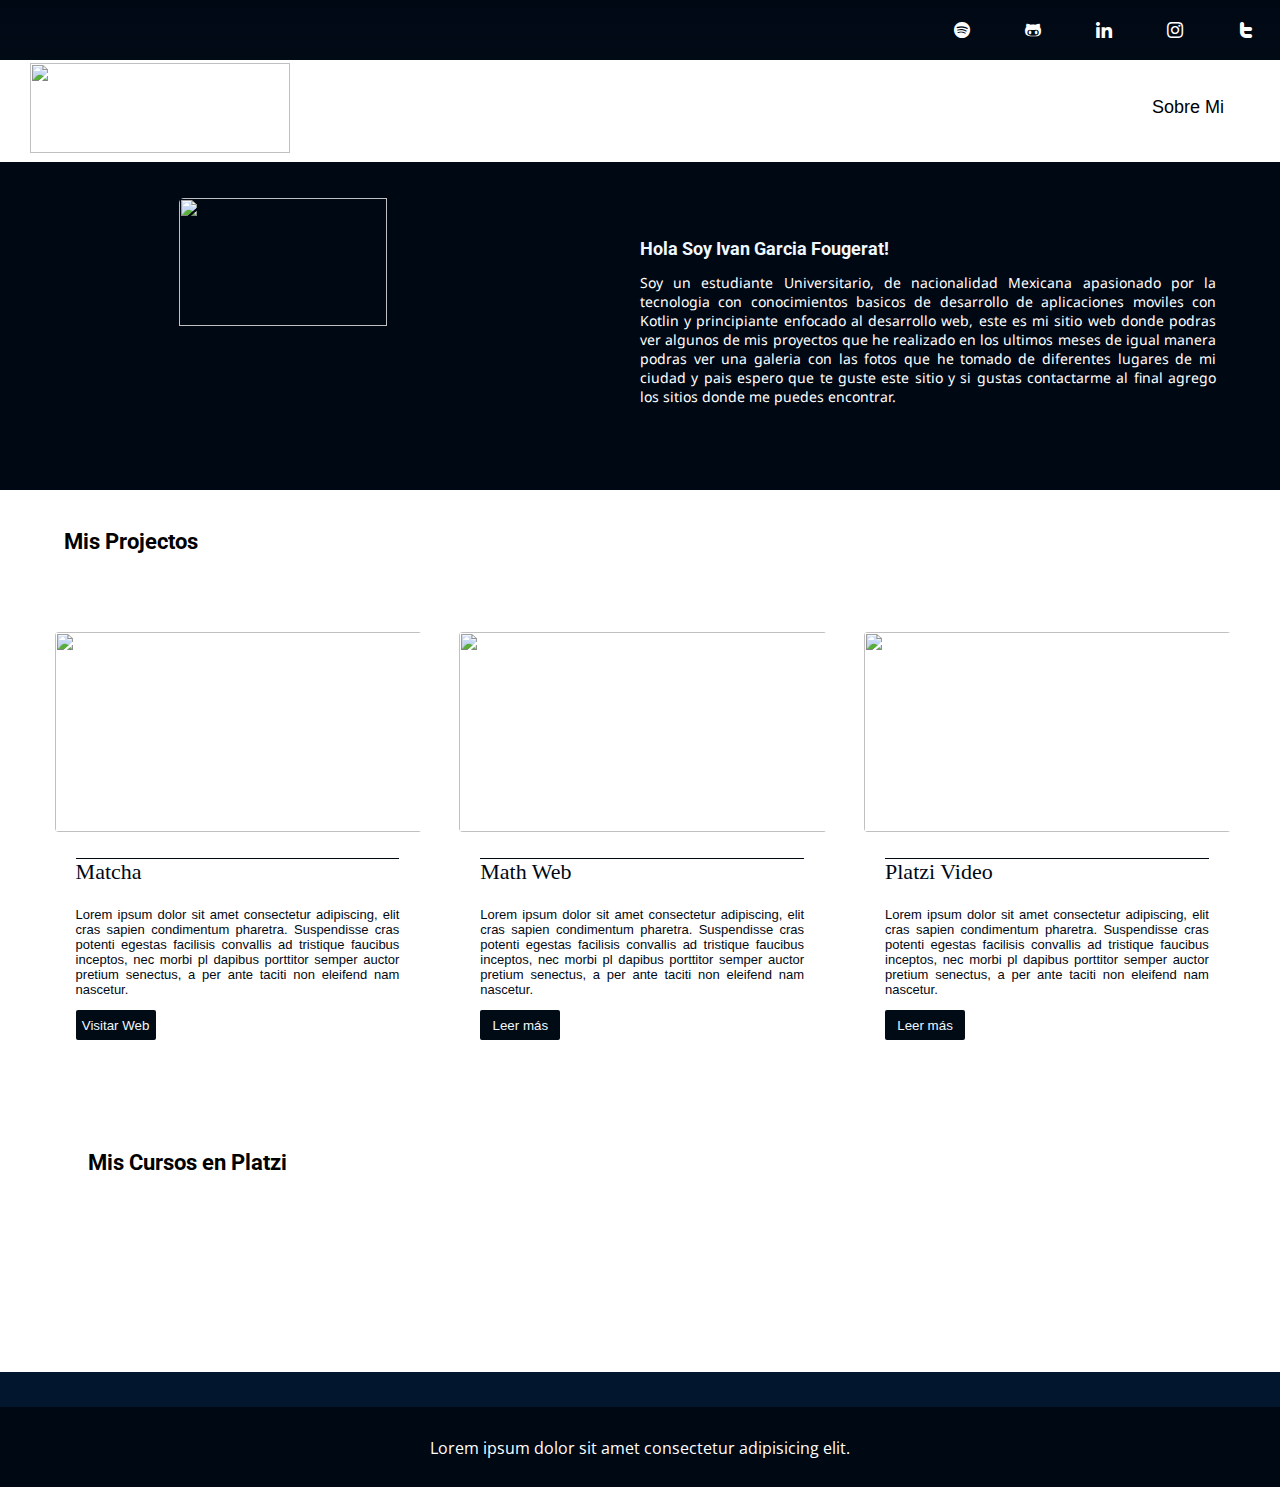
==== perfil.html @ 80226f08 "Subiendo la pagina a git" ====
<!DOCTYPE html>
<html lang="en">
<head>
    <meta charset="UTF-8">
    <meta http-equiv="X-UA-Compatible" content="IE=edge">
    <meta name="viewport" content="width=device-width, initial-scale=1.0">
    <link rel="stylesheet" href="/styles/blogs.css">
    <link rel="stylesheet" href="/styles/font/flaticon.css">
    <link rel="shortcut icon" href="https://imagizer.imageshack.com/img923/522/HLvikj.png">
    <title>Indice</title>
</head>
<body>  
    <header>
        <section class="social-media">            
            <div class="icons">
                <a href="https://open.spotify.com/show/38KYaW5jlfE449qDbPVwW3" target="blank"><span class="fimanager flaticon-082-spotify"></span></a>
                <a href="https://github.com/IvanFou" target="blank"><span class="fimanager flaticon-031-github"></span></a>
                <a href="https://www.linkedin.com/in/carlos-ivan-garcia-fougerat-b970411a6/" target="blank"><span class="fimanager flaticon-052-linkedin"></span></a>
                <a href="https://www.instagram.com/ivanfou/" target="blank"><span class="fimanager flaticon-044-instagram"></span></a>
                <a href="https://twitter.com/IvanFougerat" target="blank"><span class="fimanager flaticon-095-twitter"></span></a>
            </div>
        </section>

        <nav>
            <section class="nav-logo-container">
              <a href="/index.html"><img src="https://imagizer.imageshack.com/img924/1673/eOv7WR.png" alt=""></a>  
            </section>
            <section class="profile-link">
                <a href="https://ivanfou.github.io/portafolio/"z>Sobre Mi</a>
            </section>
        </nav>

    </header>

    <main class="container__main">
        <section class="container__main--perfil">
            <img src="https://imagizer.imageshack.com/img922/2636/qVQZzA.jpg" alt="">
            <div>
                <h1>Hola Soy Ivan Garcia Fougerat!</h1>
                <p>Soy un estudiante Universitario, de nacionalidad Mexicana apasionado 
                    por la tecnologia con conocimientos basicos de desarrollo de aplicaciones
                    moviles con Kotlin y principiante enfocado al desarrollo web, este es mi 
                    sitio web donde podras ver algunos de mis proyectos que he realizado en los 
                    ultimos meses de igual manera podras ver una galeria con las fotos que he tomado
                    de diferentes lugares de mi ciudad y pais espero que te guste este sitio y si 
                    gustas contactarme al final agrego los sitios donde me puedes encontrar.</p>
            </div>
        </section>
    </main>

    <main class="projects__main">
        <section class="projects__main--section">
            <h3>Mis Projectos</h3>
            <div class="grid-contenidos">

                <article class="post__project">
                    <img src="https://imagizer.imageshack.com/img922/8786/a7q8W3.png" alt="">
                    <p class="titulo-web">Matcha</p>
                    <p class="parrafo">Lorem ipsum dolor sit amet consectetur adipiscing, elit cras sapien condimentum pharetra. 
                        Suspendisse cras potenti egestas facilisis convallis ad tristique faucibus inceptos, nec morbi
                         pl dapibus porttitor semper auctor pretium senectus, a per ante taciti non eleifend nam nascetur. </p>
                    <a href="https://bedu-fef.netlify.app/" target="blank"><button class="blogs-news-button">Visitar Web</button></a>
                </article>

                <article class="post__project">
                    <img src="https://imagizer.imageshack.com/img923/1835/2zMReu.png" alt="">
                    <p class="titulo-web">Math Web</p>
                    <p class="parrafo">Lorem ipsum dolor sit amet consectetur adipiscing, elit cras sapien condimentum pharetra. 
                        Suspendisse cras potenti egestas facilisis convallis ad tristique faucibus inceptos, nec morbi
                         pl dapibus porttitor semper auctor pretium senectus, a per ante taciti non eleifend nam nascetur. </p>
                    <a href="/blogs.html"><button class="blogs-news-button">Leer más</button></a>
                </article>

                <article class="post__project">
                    <img src="https://imagizer.imageshack.com/img923/5550/XqspBU.png" alt="">
                    <p class="titulo-web">Platzi Video</p>
                    <p class="parrafo">Lorem ipsum dolor sit amet consectetur adipiscing, elit cras sapien condimentum pharetra. 
                        Suspendisse cras potenti egestas facilisis convallis ad tristique faucibus inceptos, nec morbi
                         pl dapibus porttitor semper auctor pretium senectus, a per ante taciti non eleifend nam nascetur. </p>
                    <a href=""><button class="blogs-news-button">Leer más</button></a>
                </article>
            </div>
        </section>
    </main>

    <main class="courses_main">
        <section class="projects__main--section">
            <h3>Mis Cursos en Platzi</h3>
            <div class="courses">
                <a href="https://platzi.com/p/IvanFou/curso/1557-git-github/diploma/detalle/" target="blank"><img src="https://static.platzi.com/media/achievements/badge-github-0b729570-934d-47d8-ba6b-610d7f15e0ec.png" alt=""></a>
                <a href="https://platzi.com/p/IvanFou/curso/1566-bd/diploma/detalle/" target="blank"><img src="https://static.platzi.com/media/achievements/badge-fundamentos-de-bases-de-datos-cc5eff2a-a7e0-4110-af5d-a47b628611da.png" alt=""></a> 
                <a href="https://platzi.com/p/IvanFou/curso/1906-diseno-programadores/diploma/detalle/ " target="blank"><img src="https://static.platzi.com/media/carrer-banner/c-design2x.png" alt=""></a>
                <a href="https://platzi.com/p/IvanFou/curso/1640-frontend-developer/diploma/detalle/ " target="blank"><img src="https://static.platzi.com/media/achievements/badge-fundamentos-javascript-61c15bdf-0a83-4aed-8537-b4753e4071e1.png" alt=""></a>
                <a href="https://platzi.com/p/IvanFou/curso/1420-sistemas-diseno/diploma/detalle/ " target="blank"><img src="https://static.platzi.com/media/achievements/badges-sistema-diseno-72e121d5-e96b-46cc-ba40-cf3ef7c1e1da.png" alt=""></a>
                <a href="https://platzi.com/p/IvanFou/curso/1098-ingenieria/diploma/detalle/" target="blank"><img src="https://static.platzi.com/media/achievements/badge-ing-software-2017-18f503fd-36bd-42d8-b1a1-492865659687.png" alt=""></a>
                <a href="https://platzi.com/p/IvanFou/curso/1474-oop/diploma/detalle/" target="blank"><img src="https://static.platzi.com/media/achievements/badges-poo-513deb20-a5bd-40a7-b97a-c36dc772d512.png" alt=""></a>
                <a href="https://platzi.com/p/IvanFou/curso/1324-creacion-podcasts/diploma/detalle/ " target="blank"><img src="https://static.platzi.com/media/achievements/badge-como-monetizar-tu-podcast-f5323bc2-fc16-43d6-938b-4a985b753ad1.png" alt=""></a>
            </div>
        </section>
    </main>

    <footer>
        <p>Lorem ipsum dolor sit amet consectetur adipisicing elit.</p>
    </footer>
</body>
</html>
---- styles/blogs.css ----
@import url('https://fonts.googleapis.com/css2?family=Roboto:ital,wght@0,700;1,500&display=swap');
@import url('https://fonts.googleapis.com/css2?family=Noto+Sans&display=swap');
@import url('https://fonts.googleapis.com/css2?family=Open+Sans:wght@300&display=swap');

body{
    margin: 0;
    overflow-x: hidden;
    top: 0;
    left: 0;
    right: 0;
    font-family: Roboto;
}

button:hover{
    transform: scale(1.1);
    cursor: pointer;
}

a{
    text-decoration: none;
    display: inline;
    color: black;
}

header{
    width: 100%;
    height: 60px;
    display: grid;
    grid-template-rows: 1fr 1fr;
    background: linear-gradient(#000814, #010b16);
}

header .social-media{

    width: 100%;
    height: 60px;
    display: flex;
    justify-content: flex-end;
    align-items: center;
}

header .social-media .icons{
    width: 300px;
    height: auto;
    display: flex;
    justify-content: space-between;
    align-items: center;
    margin-right: 2%;
 }

header .icons span{
    color: white;
} 

nav{
    margin-top: 2%;
    display: grid;
    grid-template-columns: repeat(2,90%);

}

.profile-link{
    margin-top: 1%;
}

.profile-link a{
    color: black;
    font-size: 18px;
    font-family: Arial, Helvetica, sans-serif;
}

.nav-logo-container img{
    width: 260px;
    height: 90px;
    margin-left: 30px;
    margin-top: -2%;
}

.home-main{
    margin-top: 8%;
}

.blogs-main-new{
    margin: 0;
    padding: 2%;
    background-color: whitesmoke;
}

.blogs-news-info-container{
    display: grid;
    grid-template-columns: repeat(2,48%);
    text-align: justify;
    font-family: 'Open Sans', sans-serif;
    font-size: 14px;
}


.image-principal img{
    width: 95%;
    height: 80%;
    border-radius: 10px;
}

.blogs-news-button{
    background-color: #010b16;
    color: aliceblue;
    border: 0;
    border-radius: 2px;
    width: 80px;
    height: 30px;
}

.grid-contenido{
    display: grid;
    grid-template-columns: repeat(3, 28%);
    margin-left: 10%;
    margin-top: -5%;
}

.post-container{
    border-radius: 5px;
    border: 1px solid #000814;
    margin-left: 20%;
    margin-top: 30%;
    padding: 5%;
    width: 80%;
    height: 85%;
    font-family: OpenSans;
    color: #000814;
}

.post-container p{
    font-family: Arial, Helvetica, sans-serif;
    margin-top: 10%;
}

.post-container img{
    border-radius: 5px;
    height: 180px;
    width: 114%;
    margin-left: -7%;
    margin-top: -8%;
}

.blog-spot{
    margin-top: 6%;
}

.blogs-main-new h3{
    margin-left: 3%;
    margin-top: 5%;
    font-family: Roboto;
    font-size: 25px;
}

.blogs-posts-container h3{
    margin-left: 5%;
    margin-top: 5%;
    font-family: Roboto;
    font-size: 25px;
}

.parrafo{
    font-size: 13px;
    font-family: sans-serif;
    text-align: justify;
}

.titulo-container{
    font-size: 22px;
    font-family: OpenSans;
}


.post-container button{
    border-radius: 5px;
    border: 0;    
    background-color: #02172e;
    color: white;
    height: 30px;
    width: 100%;
    margin-top: 10%;
}    

footer {
    width: 100%;
    height: 80px;
    background-color: #000814;
    border-top: 35px solid #02172e;
    text-align: center;
    margin-top: 10%;
}

footer p {
    color: white;
    margin-top: 30px;
    font-family: 'Open Sans', sans-serif;
}

.blog-image{
    padding: 0 50px 40px;
}

.blog-image img{
    width: 100%;
    height: 400px;
    margin-top: 2%;
    border-radius: 5px;
}

.blog-parrafo{
    padding: 0 50px 40px;
}

.blog-parrafo h5{
    border-bottom: 1px solid #cdd2da;
    font-size: 18px;
    color: #a0a0a0;
    margin-top: -1%;
}

.blog__container{
    padding: 0 70px 70px;
    font-family: sans-serif;
    font-size: 18px;
    text-align: justify;
}

.blog__container h1{
    font-size: 30px;
}

.blog-informacion{
    background-color: #000814;
    margin-bottom: -10%;
    display: grid;
    grid-template-columns: repeat(2,50%);
    color: aliceblue;
    font-family: sans-serif;
    padding: 2%;
}

.contact{
    display: grid;
    grid-template-columns: repeat(2,50%);
    margin-left: 15%;
    font-size: 14px;
}

.contact div{
    margin-left: -50%;
}

.contact a{
    color: #a0a0a0;
    font-size: 18px;
}

/*Perfil*/
.container__main--perfil{
    display: grid;
    grid-template-columns: repeat(2,50%);
    padding: 5%;
    height: 200px;
    margin-top: 8%;
    background-color: #000814;
}

.container__main--perfil h1{
    color: aliceblue;
    font-size: 18px;
}

.container__main--perfil p{
    color: white;
    font-family: 'Noto Sans', sans-serif;
    text-align: justify;
    font-size: 14px;
}

.container__main--perfil img{
    width: 60%;
    height: 80%;
    margin-top: -5%;
    border-radius: 5px;
    margin-left: 20%;
}

.grid-contenidos{
    display: grid;
    grid-template-columns: repeat(3, 31%);
    margin-left: -2%;
    margin-top: -5%;
}

.projects__main{
    margin-bottom: 10%;
}

.projects__main--section h3{
    margin-left: 5%;
    margin-top: 3%;
    font-size: 22px;
}

.post__project{
    border-radius: 5px;
    margin-left: 20%;
    margin-top: 30%;
    padding: 5%;
    width: 80%;
    height: 85%;
    font-family: OpenSans;
    color: #000814;
}

.post__project img{
    width: 113.5%;
    height: 200px;
    margin-left: -6.5%;
    margin-top: -6.5%;
    border-radius: 4px;
}

.titulo-web{
    font-size: 22px;
    color: #000814;
    border-top: #000814 solid 1px;
}

.courses_main{
    margin-top: -3%;
    margin-left: 2%;
}

.courses{
    margin-top: 4%;
}
---- styles/font/flaticon.css ----
@font-face {
  font-family: "Flaticon";
  src: url("./Flaticon.eot");
  src: url("./Flaticon.eot?#iefix") format("embedded-opentype"),
       url("./Flaticon.woff2") format("woff2"),
       url("./Flaticon.woff") format("woff"),
       url("./Flaticon.ttf") format("truetype"),
       url("./Flaticon.svg#Flaticon") format("svg");
  font-weight: normal;
  font-style: normal;
}

@media screen and (-webkit-min-device-pixel-ratio:0) {
  @font-face {
    font-family: "Flaticon";
    src: url("./Flaticon.svg#Flaticon") format("svg");
  }
}

.fimanager:before {
      display: inline-block;
  font-family: "Flaticon";
  font-style: normal;
  font-weight: normal;
  font-variant: normal;
  line-height: 1;
  text-decoration: inherit;
  text-rendering: optimizeLegibility;
  text-transform: none;
  -moz-osx-font-smoothing: grayscale;
  -webkit-font-smoothing: antialiased;
  font-smooth: antialiased;
    display: block;
}

.flaticon-001-9gag:before { content: "\f100"; }
.flaticon-002-academia-edu:before { content: "\f101"; }
.flaticon-003-airbnb:before { content: "\f102"; }
.flaticon-004-angelist:before { content: "\f103"; }
.flaticon-005-lastfm:before { content: "\f104"; }
.flaticon-006-badoo:before { content: "\f105"; }
.flaticon-007-behance:before { content: "\f106"; }
.flaticon-008-blackberry:before { content: "\f107"; }
.flaticon-009-blogger:before { content: "\f108"; }
.flaticon-010-busuu:before { content: "\f109"; }
.flaticon-011-codepen:before { content: "\f10a"; }
.flaticon-012-coderwall:before { content: "\f10b"; }
.flaticon-013-delicious:before { content: "\f10c"; }
.flaticon-014-devianart:before { content: "\f10d"; }
.flaticon-015-digg:before { content: "\f10e"; }
.flaticon-016-discord:before { content: "\f10f"; }
.flaticon-017-dislike:before { content: "\f110"; }
.flaticon-018-disqus:before { content: "\f111"; }
.flaticon-019-dribbble:before { content: "\f112"; }
.flaticon-020-dropbox:before { content: "\f113"; }
.flaticon-021-envato:before { content: "\f114"; }
.flaticon-022-evernote:before { content: "\f115"; }
.flaticon-023-facebook:before { content: "\f116"; }
.flaticon-024-facebook:before { content: "\f117"; }
.flaticon-025-messenger:before { content: "\f118"; }
.flaticon-026-flickr:before { content: "\f119"; }
.flaticon-027-forrst:before { content: "\f11a"; }
.flaticon-028-foursquare:before { content: "\f11b"; }
.flaticon-029-gab:before { content: "\f11c"; }
.flaticon-030-git:before { content: "\f11d"; }
.flaticon-031-github:before { content: "\f11e"; }
.flaticon-032-github:before { content: "\f11f"; }
.flaticon-033-gofundme:before { content: "\f120"; }
.flaticon-034-goodreads:before { content: "\f121"; }
.flaticon-035-google-allo:before { content: "\f122"; }
.flaticon-036-google-drive:before { content: "\f123"; }
.flaticon-037-google-hangouts:before { content: "\f124"; }
.flaticon-038-google-hangouts:before { content: "\f125"; }
.flaticon-039-google-photos:before { content: "\f126"; }
.flaticon-040-google-play:before { content: "\f127"; }
.flaticon-041-google-plus:before { content: "\f128"; }
.flaticon-042-google-plus:before { content: "\f129"; }
.flaticon-043-houzz:before { content: "\f12a"; }
.flaticon-044-instagram:before { content: "\f12b"; }
.flaticon-045-kakao-talk:before { content: "\f12c"; }
.flaticon-046-kickstarter:before { content: "\f12d"; }
.flaticon-047-kik:before { content: "\f12e"; }
.flaticon-048-klout:before { content: "\f12f"; }
.flaticon-049-lastfm:before { content: "\f130"; }
.flaticon-050-like:before { content: "\f131"; }
.flaticon-051-line:before { content: "\f132"; }
.flaticon-052-linkedin:before { content: "\f133"; }
.flaticon-053-medium:before { content: "\f134"; }
.flaticon-054-medium:before { content: "\f135"; }
.flaticon-055-meetme:before { content: "\f136"; }
.flaticon-056-meetup:before { content: "\f137"; }
.flaticon-057-myspace:before { content: "\f138"; }
.flaticon-058-odnoklassniki:before { content: "\f139"; }
.flaticon-059-open-source:before { content: "\f13a"; }
.flaticon-060-path:before { content: "\f13b"; }
.flaticon-061-patreon:before { content: "\f13c"; }
.flaticon-062-periscope:before { content: "\f13d"; }
.flaticon-063-photobucket:before { content: "\f13e"; }
.flaticon-064-picasa:before { content: "\f13f"; }
.flaticon-065-pinboard:before { content: "\f140"; }
.flaticon-066-pinterest:before { content: "\f141"; }
.flaticon-067-pixabay:before { content: "\f142"; }
.flaticon-068-plurk:before { content: "\f143"; }
.flaticon-069-plurk:before { content: "\f144"; }
.flaticon-070-product-hunt:before { content: "\f145"; }
.flaticon-071-quora:before { content: "\f146"; }
.flaticon-072-reddit:before { content: "\f147"; }
.flaticon-073-revebnation:before { content: "\f148"; }
.flaticon-074-rss:before { content: "\f149"; }
.flaticon-075-sina-weibo:before { content: "\f14a"; }
.flaticon-076-skillshare:before { content: "\f14b"; }
.flaticon-077-skype:before { content: "\f14c"; }
.flaticon-078-slack:before { content: "\f14d"; }
.flaticon-079-slack:before { content: "\f14e"; }
.flaticon-080-snapchat:before { content: "\f14f"; }
.flaticon-081-soundcloud:before { content: "\f150"; }
.flaticon-082-spotify:before { content: "\f151"; }
.flaticon-083-stack-overflow:before { content: "\f152"; }
.flaticon-084-steam:before { content: "\f153"; }
.flaticon-085-stumbleupon:before { content: "\f154"; }
.flaticon-086-swarm:before { content: "\f155"; }
.flaticon-087-tagged:before { content: "\f156"; }
.flaticon-088-team-viewer:before { content: "\f157"; }
.flaticon-089-telegram:before { content: "\f158"; }
.flaticon-090-telegram:before { content: "\f159"; }
.flaticon-091-tinder:before { content: "\f15a"; }
.flaticon-092-trello:before { content: "\f15b"; }
.flaticon-093-tumblr:before { content: "\f15c"; }
.flaticon-094-twitch:before { content: "\f15d"; }
.flaticon-095-twitter:before { content: "\f15e"; }
.flaticon-096-twitter:before { content: "\f15f"; }
.flaticon-097-twoo:before { content: "\f160"; }
.flaticon-098-uber:before { content: "\f161"; }
.flaticon-099-unspash:before { content: "\f162"; }
.flaticon-100-v-live:before { content: "\f163"; }
.flaticon-101-viber:before { content: "\f164"; }
.flaticon-102-viddler:before { content: "\f165"; }
.flaticon-103-vimeo:before { content: "\f166"; }
.flaticon-104-vine:before { content: "\f167"; }
.flaticon-105-vk:before { content: "\f168"; }
.flaticon-106-wattpad:before { content: "\f169"; }
.flaticon-107-waze:before { content: "\f16a"; }
.flaticon-108-wechat:before { content: "\f16b"; }
.flaticon-109-whatsapp:before { content: "\f16c"; }
.flaticon-110-wordpress:before { content: "\f16d"; }
.flaticon-111-xanga:before { content: "\f16e"; }
.flaticon-112-xing:before { content: "\f16f"; }
.flaticon-113-yahoo:before { content: "\f170"; }
.flaticon-114-yahoo:before { content: "\f171"; }
.flaticon-115-yelp:before { content: "\f172"; }
.flaticon-116-youtube:before { content: "\f173"; }
.flaticon-117-zootool:before { content: "\f174"; }
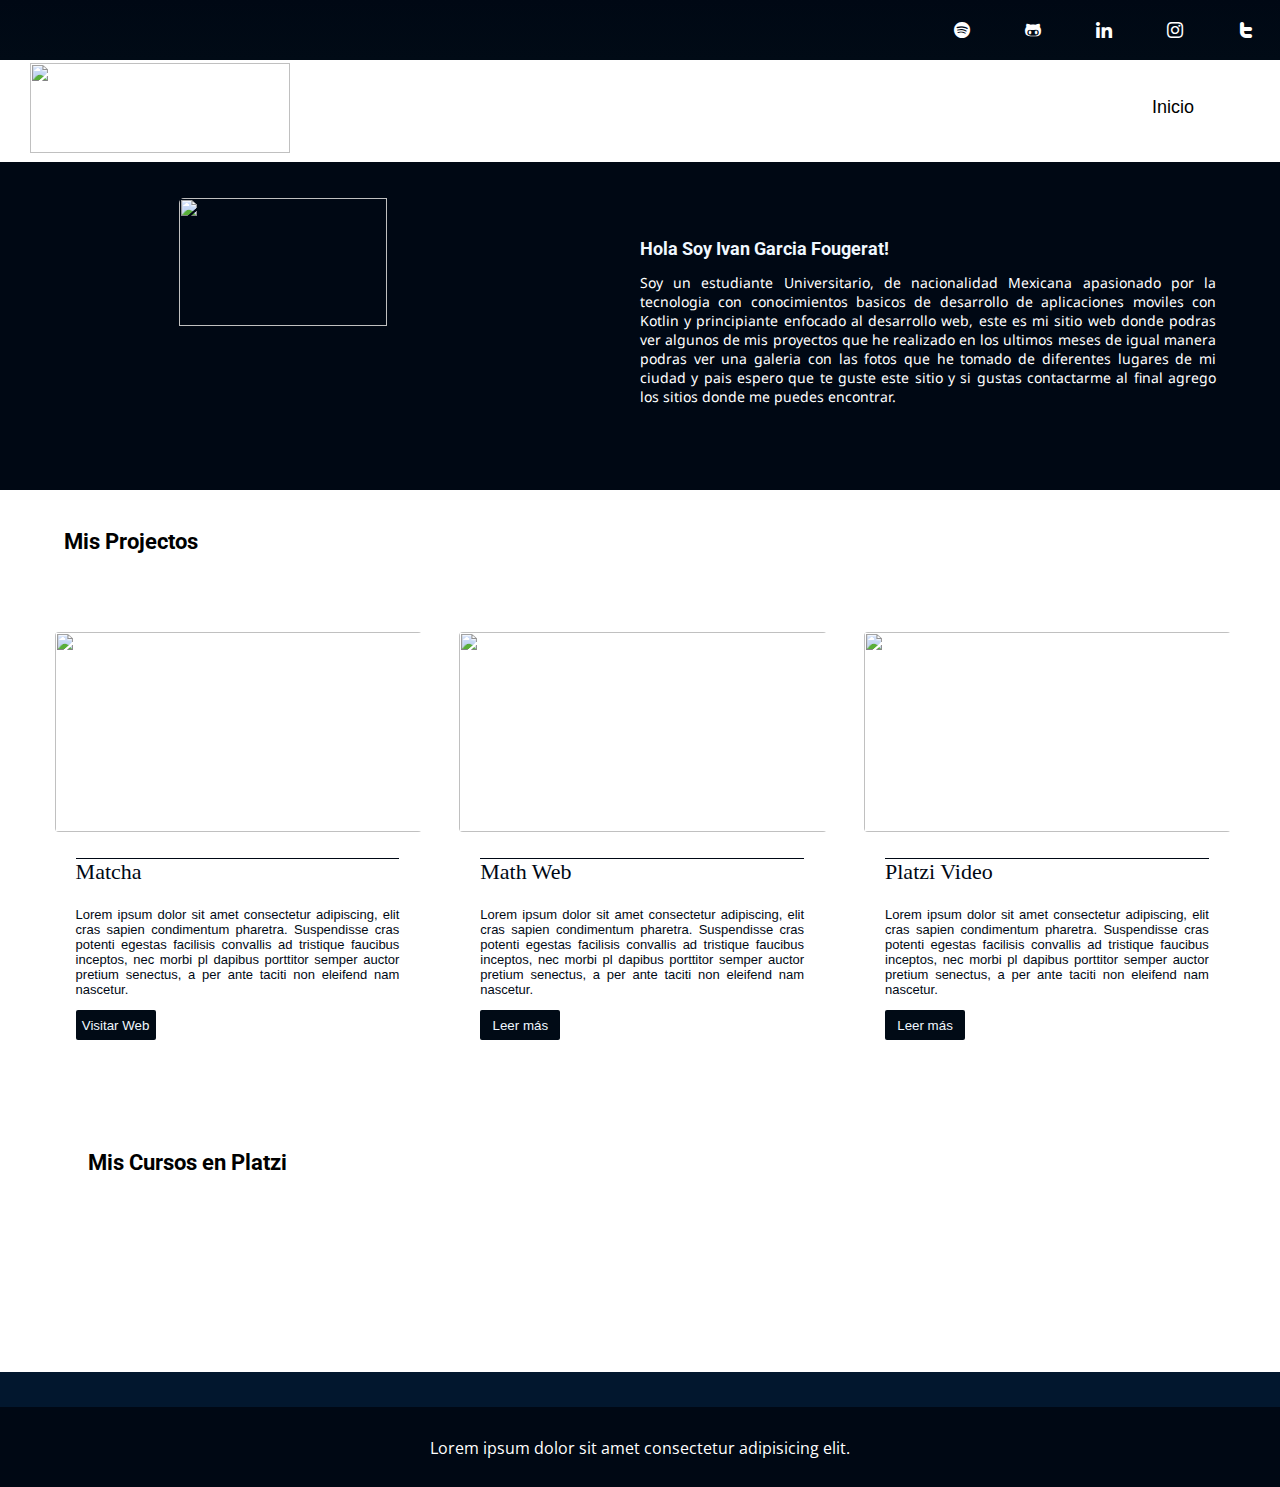
==== commit ae80ff1f: "Media Query" ====
--- a/perfil.html
+++ b/perfil.html
@@ -26,7 +26,7 @@
               <a href="/index.html"><img src="https://imagizer.imageshack.com/img924/1673/eOv7WR.png" alt=""></a>  
             </section>
             <section class="profile-link">
-                <a href="https://ivanfou.github.io/portafolio/"z>Sobre Mi</a>
+                <a href="/index.html"z>Inicio</a>
             </section>
         </nav>
 
--- a/styles/blogs.css
+++ b/styles/blogs.css
@@ -335,4 +335,130 @@
 
 .courses{
     margin-top: 4%;
+}
+
+@media (max-width: 1119px){
+
+    nav{
+        margin-top: 2%;
+        display: flex;
+        padding: 5%;
+    }
+
+    .nav-logo-container img{
+        display: none;
+    }
+
+    .home-main{
+        padding-top: 19%;
+    }
+
+    .blogs-news-info-container{
+        display: block;
+        text-align: justify;
+        font-family: 'Open Sans', sans-serif;
+        font-size: 14px;
+    }
+
+    .blog-spot{
+        padding: 2%;
+    }
+
+    .grid-contenido{
+        display: block;
+        margin-top: 50px;
+        margin-left: -24%;
+    }
+
+    .post-container{
+        border-radius: 5px;
+        border: 1px solid #000814;
+        margin-top: 8%;
+        padding: 5%;
+        width: 68%;
+        height: 60%;
+        font-family: OpenSans;
+        color: #000814;
+    }
+
+    .post-container img{
+        border-radius: 5px;
+        height: 180px;
+        width: 115%;
+        margin-left: -7.5%;
+        margin-top: -8%;
+    }
+
+    /*Aricle*/
+
+    .blog-image{
+       padding: 0 20px 40px;
+    }
+
+    .blog-image img{
+       width: 100%;
+       height: 250px;
+       margin-top: 5%;
+      border-radius: 5px;
+    }
+
+    .blog-parrafo{
+        margin-left: -10%;
+    }
+
+    .blog__container{
+        padding: 0;
+        margin-left: 3%;
+        margin-right: -2%;
+        font-family: sans-serif;
+        font-size: 18px;
+    }
+
+    .blog-informacion{
+        display: block;
+ 
+    }
+    
+    .contact{
+        display: grid;
+        grid-template-columns: repeat(2,60%);
+        margin-left: 2%;
+        margin-top: 2%;
+        font-size: 10px;
+    }
+
+    /*Perfil*/
+    .container__main--perfil{
+        display: block;
+        padding: 5%;
+        height: 100%;
+        margin-top: 20%;
+        background-color: #000814;
+    }
+
+    .container__main--perfil img{
+        width: 40%;
+        height: 40%;
+        border-radius: 100%;
+        margin-left: 30%;
+    }
+
+    .grid-contenidos{
+        display: block;
+        margin-left: -2%;
+        margin-top: -5%;
+    }
+
+    .post__project{
+        border-radius: 5px;
+        margin-left: 5%;
+        margin-top: 10%;
+        padding: 5%;
+        width: 80%;
+        height: 85%;
+    }
+
+    .courses img{
+        width: 11%;
+    }
 }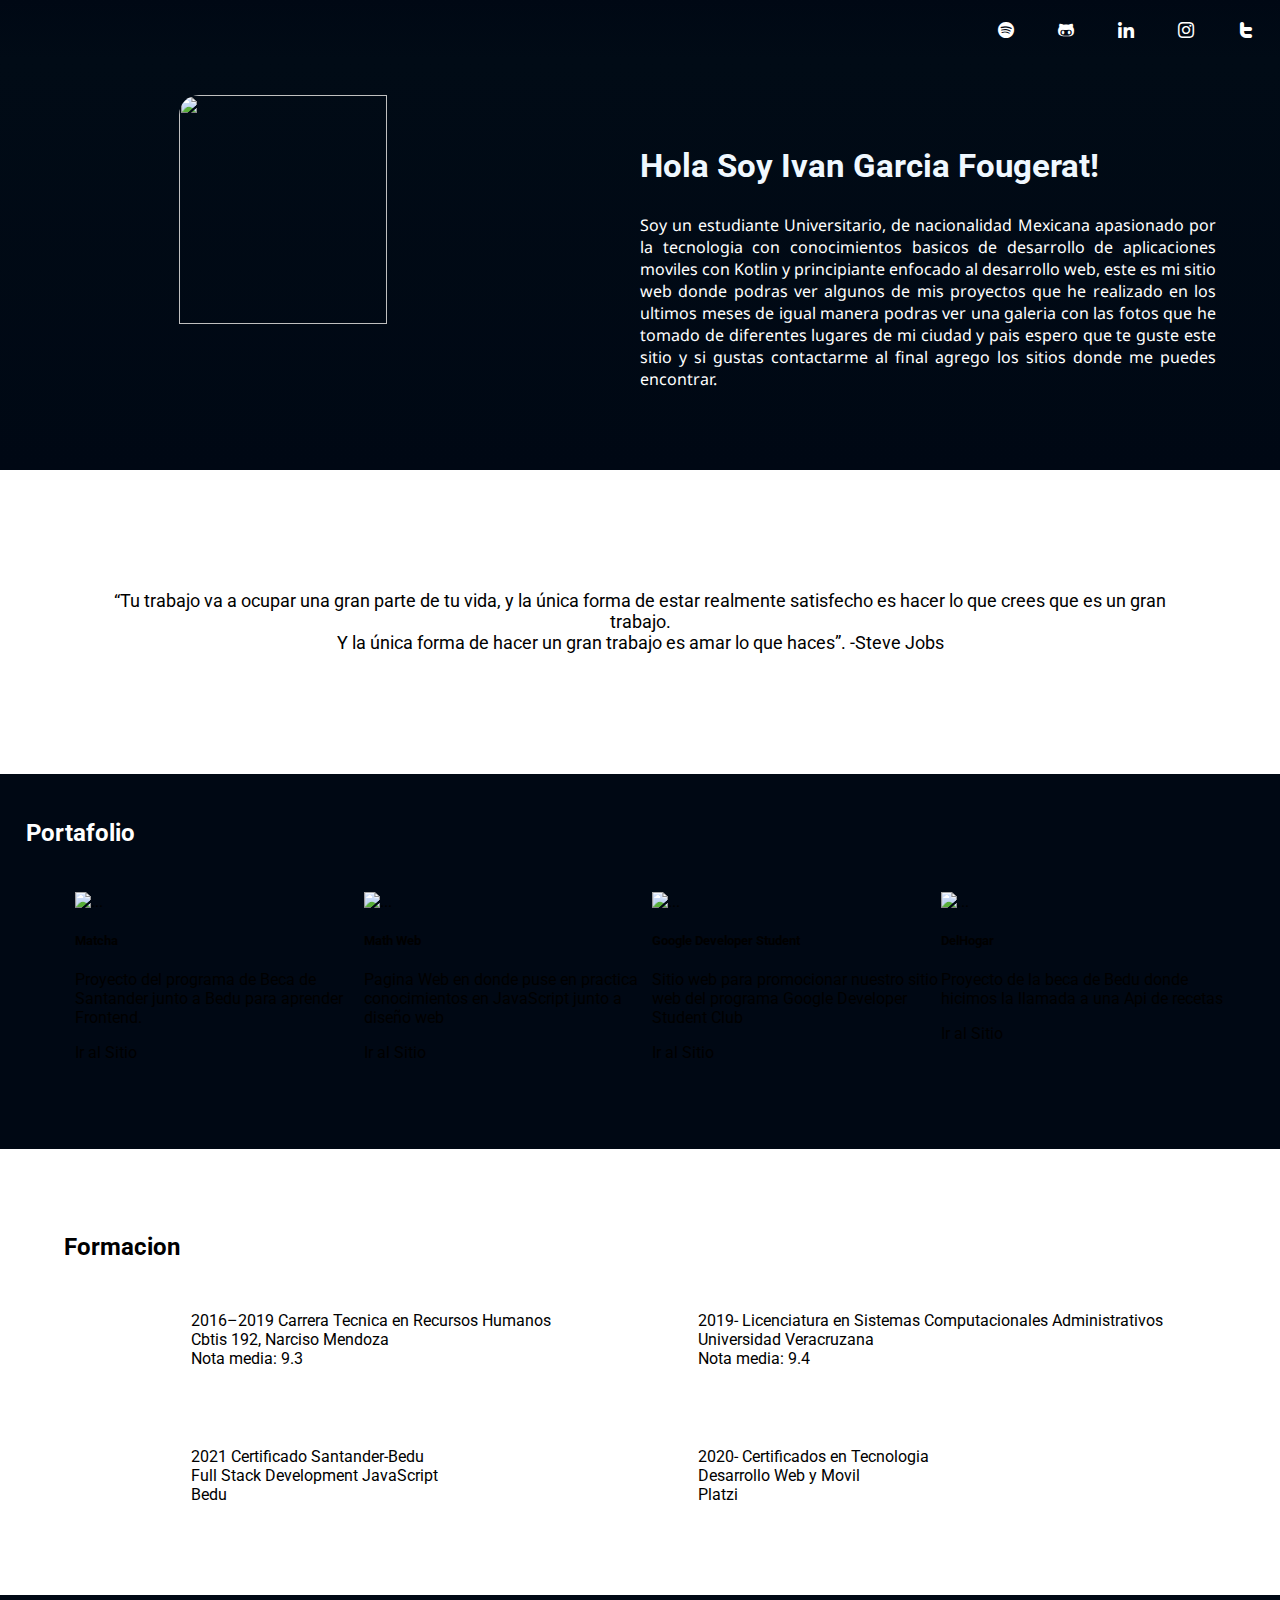
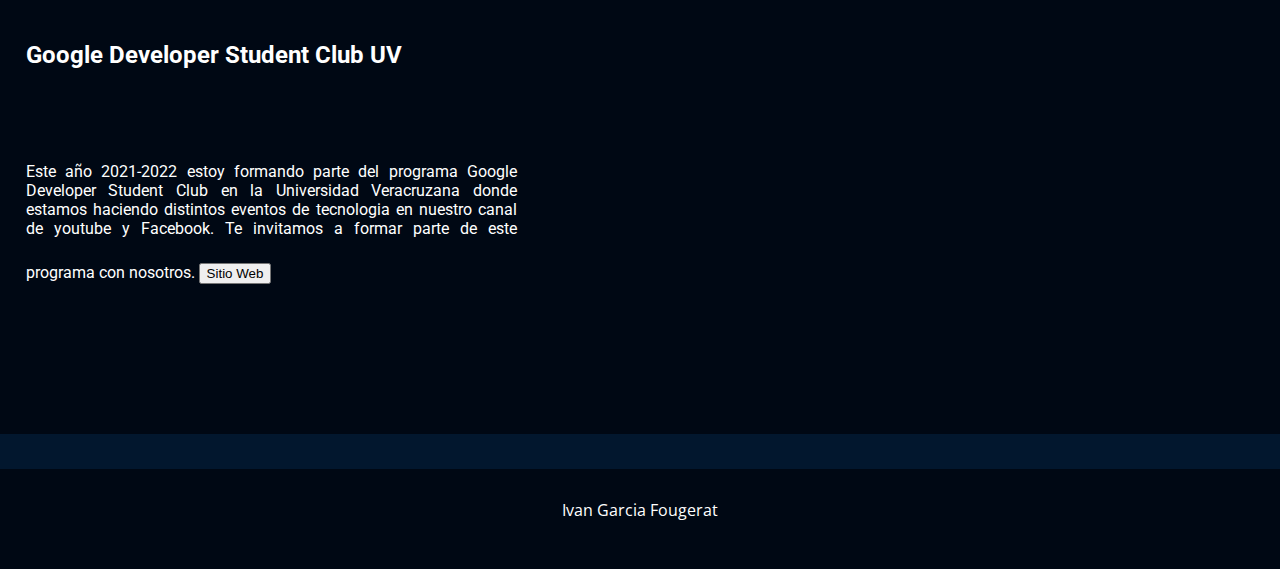
==== commit 4a474626: "Cambiando mi perfil" ====
--- a/perfil.html
+++ b/perfil.html
@@ -6,13 +6,15 @@
     <meta name="viewport" content="width=device-width, initial-scale=1.0">
     <link rel="stylesheet" href="/styles/blogs.css">
     <link rel="stylesheet" href="/styles/font/flaticon.css">
+    <link href="https://cdn.jsdelivr.net/npm/bootstrap@5.1.3/dist/css/bootstrap.min.css" rel="stylesheet" integrity="sha384-1BmE4kWBq78iYhFldvKuhfTAU6auU8tT94WrHftjDbrCEXSU1oBoqyl2QvZ6jIW3" crossorigin="anonymous">
     <link rel="shortcut icon" href="https://imagizer.imageshack.com/img923/522/HLvikj.png">
-    <title>Indice</title>
+    <title>Ivan Garcia</title>
 </head>
 <body>  
     <header>
-        <section class="social-media">            
+        <section class="social-media">        
             <div class="icons">
+                <a href="./index.html" target="blank"><span class="fimanager flaticon-002-academia-edur"></span></a>
                 <a href="https://open.spotify.com/show/38KYaW5jlfE449qDbPVwW3" target="blank"><span class="fimanager flaticon-082-spotify"></span></a>
                 <a href="https://github.com/IvanFou" target="blank"><span class="fimanager flaticon-031-github"></span></a>
                 <a href="https://www.linkedin.com/in/carlos-ivan-garcia-fougerat-b970411a6/" target="blank"><span class="fimanager flaticon-052-linkedin"></span></a>
@@ -20,15 +22,6 @@
                 <a href="https://twitter.com/IvanFougerat" target="blank"><span class="fimanager flaticon-095-twitter"></span></a>
             </div>
         </section>
-
-        <nav>
-            <section class="nav-logo-container">
-              <a href="/index.html"><img src="https://imagizer.imageshack.com/img924/1673/eOv7WR.png" alt=""></a>  
-            </section>
-            <section class="profile-link">
-                <a href="/index.html"z>Inicio</a>
-            </section>
-        </nav>
 
     </header>
 
@@ -48,60 +41,95 @@
         </section>
     </main>
 
-    <main class="projects__main">
-        <section class="projects__main--section">
-            <h3>Mis Projectos</h3>
-            <div class="grid-contenidos">
+    <section class="perfil">
+        <p>“Tu trabajo va a ocupar una gran parte de tu vida, y la única forma de estar realmente satisfecho es hacer lo que crees que es un gran trabajo. 
+            <br>Y la única forma de hacer un gran trabajo es amar lo que haces”.  -Steve Jobs</p>
+    </section>  
 
-                <article class="post__project">
-                    <img src="https://imagizer.imageshack.com/img922/8786/a7q8W3.png" alt="">
-                    <p class="titulo-web">Matcha</p>
-                    <p class="parrafo">Lorem ipsum dolor sit amet consectetur adipiscing, elit cras sapien condimentum pharetra. 
-                        Suspendisse cras potenti egestas facilisis convallis ad tristique faucibus inceptos, nec morbi
-                         pl dapibus porttitor semper auctor pretium senectus, a per ante taciti non eleifend nam nascetur. </p>
-                    <a href="https://bedu-fef.netlify.app/" target="blank"><button class="blogs-news-button">Visitar Web</button></a>
-                </article>
+    <section class="portafolio">  
+        <h2>Portafolio</h2>  
+        <section class="portafolio__cards">
+            <div class="card" style="width: 18rem;">
+                <img src="https://imagizer.imageshack.com/img922/8786/a7q8W3.png" class="card-img-top" alt="...">
+                <div class="card-body">
+                  <h5 class="card-title">Matcha</h5>
+                  <p class="card-text">Proyecto del programa de Beca de Santander junto a Bedu para aprender Frontend.</p>
+                  <a href="https://ivanfou.github.io/santander-front-bedu/" target="blank" class="btn btn-primary">Ir al Sitio</a>
+                </div>
+              </div>
+              <div class="card" style="width: 18rem;">
+                <img src="https://imagizer.imageshack.com/img923/1835/2zMReu.png" class="card-img-top" alt="...">
+                <div class="card-body">
+                  <h5 class="card-title">Math Web</h5>
+                  <p class="card-text">Pagina Web en donde puse en practica conocimientos en JavaScript junto a diseño web</p>
+                  <a href="https://1mathweb.netlify.app" target="blank" class="btn btn-primary">Ir al Sitio</a>
+                </div>
+              </div>
+              <div class="card" style="width: 18rem;">
+                <img src="https://imagizer.imageshack.com/img922/4767/S66xB1.png
+                " class="card-img-top" alt="...">
+                <div class="card-body">
+                  <h5 class="card-title">Google Developer Student</h5>
+                  <p class="card-text">Sitio web para promocionar nuestro sitio web del programa Google Developer Student Club</p>
+                  <a href="https://developerstudenclub-uv.netlify.app" target="blank" class="btn btn-primary">Ir al Sitio</a>
+                </div>
+              </div>
+              <div class="card" style="width: 18rem;">
+                <img src="https://imagizer.imageshack.com/img922/151/B572BS.png" alt="...">
+                <div class="card-body">
+                  <h5 class="card-title">DelHogar</h5>
+                  <p class="card-text">Proyecto de la beca de Bedu donde hicimos la llamada a una Api de recetas</p>
+                  <a href="https://delhogar.netlify.app" target="blank" class="btn btn-primary">Ir al Sitio</a>
+                </div>
+              </div>
+        </section>   
+    </section>
 
-                <article class="post__project">
-                    <img src="https://imagizer.imageshack.com/img923/1835/2zMReu.png" alt="">
-                    <p class="titulo-web">Math Web</p>
-                    <p class="parrafo">Lorem ipsum dolor sit amet consectetur adipiscing, elit cras sapien condimentum pharetra. 
-                        Suspendisse cras potenti egestas facilisis convallis ad tristique faucibus inceptos, nec morbi
-                         pl dapibus porttitor semper auctor pretium senectus, a per ante taciti non eleifend nam nascetur. </p>
-                    <a href="/blogs.html"><button class="blogs-news-button">Leer más</button></a>
-                </article>
-
-                <article class="post__project">
-                    <img src="https://imagizer.imageshack.com/img923/5550/XqspBU.png" alt="">
-                    <p class="titulo-web">Platzi Video</p>
-                    <p class="parrafo">Lorem ipsum dolor sit amet consectetur adipiscing, elit cras sapien condimentum pharetra. 
-                        Suspendisse cras potenti egestas facilisis convallis ad tristique faucibus inceptos, nec morbi
-                         pl dapibus porttitor semper auctor pretium senectus, a per ante taciti non eleifend nam nascetur. </p>
-                    <a href=""><button class="blogs-news-button">Leer más</button></a>
-                </article>
-            </div>
-        </section>
+    <section class="formacion">
+        <h2>Formacion</h2>
+        <article class="formacion__article">
+            <p>2016–2019
+                Carrera Tecnica en Recursos Humanos <br>
+                Cbtis 192, Narciso Mendoza<br>
+                Nota media: 9.3</p>
+        
+                <p>2019-
+                    Licenciatura en Sistemas Computacionales Administrativos <br>
+                    Universidad Veracruzana <br>
+                    Nota media: 9.4</p>
+        </article>
+        <article class="formacion__article">
+            <p>2021
+                Certificado Santander-Bedu<br>
+                Full Stack Development JavaScript <br>
+                Bedu</p>
+        
+                <p>2020-
+                    Certificados en Tecnologia<br>
+                    Desarrollo Web y Movil<br>
+                    Platzi</p>
+        </article>
+    </section>
     </main>
 
-    <main class="courses_main">
-        <section class="projects__main--section">
-            <h3>Mis Cursos en Platzi</h3>
-            <div class="courses">
-                <a href="https://platzi.com/p/IvanFou/curso/1557-git-github/diploma/detalle/" target="blank"><img src="https://static.platzi.com/media/achievements/badge-github-0b729570-934d-47d8-ba6b-610d7f15e0ec.png" alt=""></a>
-                <a href="https://platzi.com/p/IvanFou/curso/1566-bd/diploma/detalle/" target="blank"><img src="https://static.platzi.com/media/achievements/badge-fundamentos-de-bases-de-datos-cc5eff2a-a7e0-4110-af5d-a47b628611da.png" alt=""></a> 
-                <a href="https://platzi.com/p/IvanFou/curso/1906-diseno-programadores/diploma/detalle/ " target="blank"><img src="https://static.platzi.com/media/carrer-banner/c-design2x.png" alt=""></a>
-                <a href="https://platzi.com/p/IvanFou/curso/1640-frontend-developer/diploma/detalle/ " target="blank"><img src="https://static.platzi.com/media/achievements/badge-fundamentos-javascript-61c15bdf-0a83-4aed-8537-b4753e4071e1.png" alt=""></a>
-                <a href="https://platzi.com/p/IvanFou/curso/1420-sistemas-diseno/diploma/detalle/ " target="blank"><img src="https://static.platzi.com/media/achievements/badges-sistema-diseno-72e121d5-e96b-46cc-ba40-cf3ef7c1e1da.png" alt=""></a>
-                <a href="https://platzi.com/p/IvanFou/curso/1098-ingenieria/diploma/detalle/" target="blank"><img src="https://static.platzi.com/media/achievements/badge-ing-software-2017-18f503fd-36bd-42d8-b1a1-492865659687.png" alt=""></a>
-                <a href="https://platzi.com/p/IvanFou/curso/1474-oop/diploma/detalle/" target="blank"><img src="https://static.platzi.com/media/achievements/badges-poo-513deb20-a5bd-40a7-b97a-c36dc772d512.png" alt=""></a>
-                <a href="https://platzi.com/p/IvanFou/curso/1324-creacion-podcasts/diploma/detalle/ " target="blank"><img src="https://static.platzi.com/media/achievements/badge-como-monetizar-tu-podcast-f5323bc2-fc16-43d6-938b-4a985b753ad1.png" alt=""></a>
-            </div>
+    <section class="video">
+        <h2>Google Developer Student Club UV</h2>
+        <article class="video__article">
+            <p>Este año 2021-2022 estoy formando parte del programa Google Developer 
+                Student Club en la Universidad Veracruzana donde estamos haciendo distintos eventos de 
+                tecnologia en nuestro canal de youtube y Facebook. Te invitamos a formar parte de este programa
+                con nosotros. <button type="button" class="btn btn-primary">Sitio Web</button>
+            </p>    
+            
+            <iframe width="1350" height="496" src="https://www.youtube.com/embed/YnYeFE36VxU" title="YouTube video player" frameborder="0" allow="accelerometer; autoplay; clipboard-write; encrypted-media; gyroscope; picture-in-picture" allowfullscreen></iframe> 
+        </article>
         </section>
-    </main>
 
     <footer>
-        <p>Lorem ipsum dolor sit amet consectetur adipisicing elit.</p>
+        <p>Ivan Garcia Fougerat</p>
     </footer>
 </body>
+    <script src="https://cdn.jsdelivr.net/npm/@popperjs/core@2.10.2/dist/umd/popper.min.js" integrity="sha384-7+zCNj/IqJ95wo16oMtfsKbZ9ccEh31eOz1HGyDuCQ6wgnyJNSYdrPa03rtR1zdB" crossorigin="anonymous"></script>
+    <script src="https://cdn.jsdelivr.net/npm/bootstrap@5.1.3/dist/js/bootstrap.min.js" integrity="sha384-QJHtvGhmr9XOIpI6YVutG+2QOK9T+ZnN4kzFN1RtK3zEFEIsxhlmWl5/YESvpZ13" crossorigin="anonymous"></script>
 </html> 
     --- a/styles/blogs.css
+++ b/styles/blogs.css
@@ -184,11 +184,10 @@
 
 footer {
     width: 100%;
-    height: 80px;
+    height: 100px;
     background-color: #000814;
     border-top: 35px solid #02172e;
     text-align: center;
-    margin-top: 10%;
 }
 
 footer p {
@@ -261,28 +260,30 @@
     display: grid;
     grid-template-columns: repeat(2,50%);
     padding: 5%;
-    height: 200px;
-    margin-top: 8%;
-    background-color: #000814;
+    height: 200%;
+    margin-top: 0%;
+    
+    background: linear-gradient( #010b16, #000814);
 }
 
 .container__main--perfil h1{
     color: aliceblue;
-    font-size: 18px;
+    font-size: 33px;
+    margin-bottom: 5%;
 }
 
 .container__main--perfil p{
     color: white;
     font-family: 'Noto Sans', sans-serif;
     text-align: justify;
-    font-size: 14px;
+    font-size: 16px;
 }
 
 .container__main--perfil img{
     width: 60%;
-    height: 80%;
+    height: 90%;
     margin-top: -5%;
-    border-radius: 5px;
+    border-radius: 20px;
     margin-left: 20%;
 }
 
@@ -293,33 +294,70 @@
     margin-top: -5%;
 }
 
-.projects__main{
-    margin-bottom: 10%;
-}
-
-.projects__main--section h3{
-    margin-left: 5%;
-    margin-top: 3%;
-    font-size: 22px;
-}
-
-.post__project{
-    border-radius: 5px;
-    margin-left: 20%;
-    margin-top: 30%;
+.portafolio{
+    background-color: #000814;
+    padding: 2%;
+}
+
+.portafolio h2{
+    color: white;
+}
+
+.portafolio__cards{
+    display: grid;
+    grid-template-columns: repeat(4,25%);
+    margin-left: 2%;
+    padding: 2%;
+    padding-bottom: 5%;
+}
+.perfil{
+    padding: 8%;
+    text-align: center;
+}
+
+.perfil p{
+    font-size: 18px;
+}
+
+.formacion{
     padding: 5%;
-    width: 80%;
-    height: 85%;
-    font-family: OpenSans;
-    color: #000814;
-}
-
-.post__project img{
-    width: 113.5%;
-    height: 200px;
-    margin-left: -6.5%;
-    margin-top: -6.5%;
-    border-radius: 4px;
+}
+
+.formacion__article{
+    display: grid;
+    grid-template-columns: repeat(2,50%);
+    margin-left: 10%;
+    padding: 1%;
+    margin-top: 2%;
+}
+
+.video{
+    padding: 2%;
+    color: white;
+    height: 150%;
+    margin-top: 0%;
+    background-color: #000814;   
+}
+
+.video__article{
+    display: grid;
+    grid-template-columns: repeat(2,40%);
+    text-align:justify;
+}
+
+.video__article button{
+    margin-top: 5%;
+}
+
+.video__article p{
+    margin-top: 15%;
+}
+
+.video iframe{
+    margin-left: 40%; 
+    width: 560px;
+    height: 320px;
+    border-radius: 20px;
 }
 
 .titulo-web{
@@ -328,14 +366,7 @@
     border-top: #000814 solid 1px;
 }
 
-.courses_main{
-    margin-top: -3%;
-    margin-left: 2%;
-}
-
-.courses{
-    margin-top: 4%;
-}
+
 
 @media (max-width: 1119px){
 
